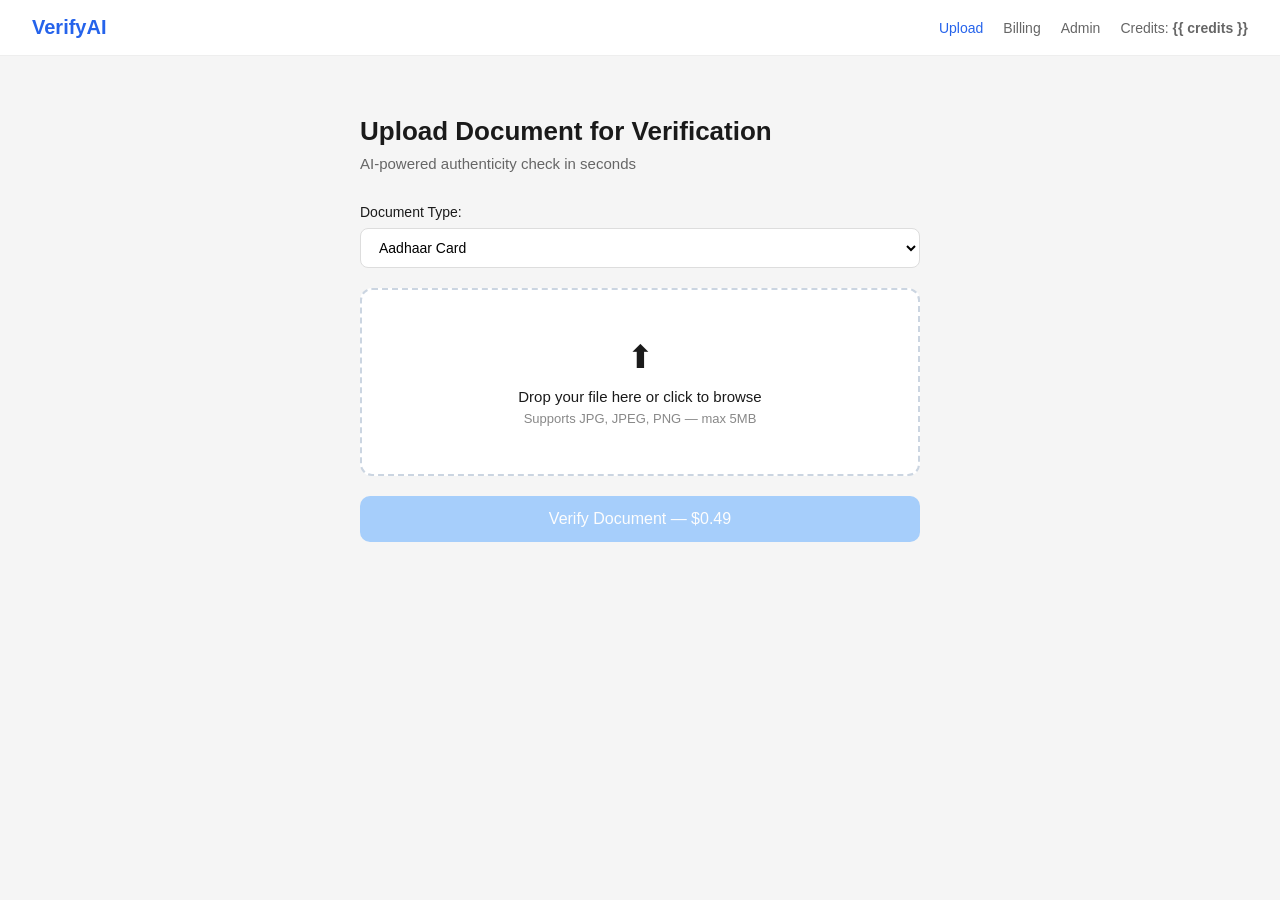
==== templates/index.html @ 07dfb498 "final project" ====
<!DOCTYPE html>
<html lang="en">
<head>
    <meta charset="UTF-8">
    <meta name="viewport" content="width=device-width, initial-scale=1.0">
    <title>VerifyAI — Document Verification</title>
    <link rel="stylesheet" href="/static/style.css">
</head>
<body>

<div class="navbar">
    <div class="logo">VerifyAI</div>

    <div class="nav-links">
        <a href="/" class="nav-link active">Upload</a>
        <a href="/billing" class="nav-link">Billing</a>
        <a href="/admin" class="nav-link">Admin</a>

        <div class="credits">
            Credits: <strong>{{ credits }}</strong>
        </div>
    </div>
</div>

<div class="container">

    <h1>Upload Document for Verification</h1>

    <p class="subtitle">
        AI-powered authenticity check in seconds
    </p>

    <form id="uploadForm" enctype="multipart/form-data">

        <div class="doc-type-selector">

            <label>
                Document Type:
            </label>

            <select name="doc_type" id="docType" required title="Document Type">

                <optgroup label="Indian Documents">
                    <option value="aadhaar_card">Aadhaar Card</option>
                    <option value="pan_card">PAN Card</option>
                    <option value="voter_id">Voter ID</option>
                    <option value="driving_licence">Driving Licence</option>
                    <option value="passport">Passport</option>
                </optgroup>

                <optgroup label="Financial Documents">
                    <option value="bank_statement">Bank Statement</option>
                    <option value="salary_slip">Salary Slip</option>
                    <option value="itr">Income Tax Return (ITR)</option>
                </optgroup>

                <optgroup label="Other">
                    <option value="utility_bill">Utility Bill</option>
                    <option value="rent_agreement">Rent Agreement</option>
                </optgroup>

            </select>
        </div>

        <div class="upload-zone" id="uploadZone">

            <div class="upload-icon">⬆</div>

            <div class="upload-text">
                Drop your file here or click to browse
            </div>

            <div class="upload-sub">
                Supports JPG, JPEG, PNG — max 5MB
            </div>

            <input
                type="file"
                id="fileInput"
                name="document"
                accept=".jpg,.jpeg,.png"
                hidden
                required
            >

        </div>

        <div class="file-info" id="fileInfo">
            <span id="fileName"></span>

            <span class="remove-file" onclick="removeFile()">
                ✕ Remove
            </span>
        </div>

        <button
            type="submit"
            class="verify-btn"
            id="verifyBtn"
            disabled
        >
            Verify Document — $0.49
        </button>

    </form>

</div>

<script src="/static/script.js"></script>

</body>
</html>
---- static/style.css ----
* {
    margin: 0;
    padding: 0;
    box-sizing: border-box;
}

body {
    font-family: -apple-system, BlinkMacSystemFont, 'Segoe UI', sans-serif;
    background: #f5f5f5;
    color: #1a1a1a;
}

.navbar {
    background: white;
    padding: 16px 32px;
    display: flex;
    justify-content: space-between;
    align-items: center;
    border-bottom: 1px solid #eee;
}

.logo {
    font-size: 20px;
    font-weight: 600;
    color: #2563eb;
}

.credits {
    font-size: 14px;
    color: #666;
}

.container {
    max-width: 600px;
    margin: 60px auto;
    padding: 0 20px;
}

h1 {
    font-size: 26px;
    font-weight: 600;
    margin-bottom: 8px;
}

.subtitle {
    color: #666;
    margin-bottom: 32px;
    font-size: 15px;
}

.doc-type-selector {
    margin-bottom: 20px;
}

.doc-type-selector label {
    display: block;
    font-size: 14px;
    font-weight: 500;
    margin-bottom: 8px;
}

.doc-type-selector select {
    width: 100%;
    padding: 10px 14px;
    border: 1px solid #ddd;
    border-radius: 8px;
    font-size: 14px;
    background: white;
}

.upload-zone {
    border: 2px dashed #cbd5e1;
    border-radius: 12px;
    padding: 48px 24px;
    text-align: center;
    cursor: pointer;
    transition: all 0.2s;
    background: white;
}

.upload-zone:hover {
    border-color: #2563eb;
    background: #eff6ff;
}

.upload-zone.dragover {
    border-color: #2563eb;
    background: #eff6ff;
}

.upload-icon {
    font-size: 32px;
    margin-bottom: 12px;
}

.upload-text {
    font-size: 15px;
    font-weight: 500;
    margin-bottom: 6px;
}

.upload-sub {
    font-size: 13px;
    color: #888;
}

.file-info {
    display: none;
    margin-top: 12px;
    padding: 10px 14px;
    background: #f0fdf4;
    border: 1px solid #bbf7d0;
    border-radius: 8px;
    justify-content: space-between;
    align-items: center;
    font-size: 14px;
}

.remove-file {
    color: #ef4444;
    cursor: pointer;
    font-size: 13px;
}

.verify-btn {
    width: 100%;
    margin-top: 20px;
    padding: 14px;
    background: #2563eb;
    color: white;
    border: none;
    border-radius: 10px;
    font-size: 16px;
    font-weight: 500;
    cursor: pointer;
    transition: background 0.2s;
}

.verify-btn:hover:not(:disabled) {
    background: #1d4ed8;
}

.verify-btn:disabled {
    background: #93c5fd;
    cursor: not-allowed;
}

.result-box {
    background: white;
    border-radius: 16px;
    padding: 28px;
    border: 1px solid #eee;
}

.result-header {
    display: flex;
    align-items: center;
    gap: 16px;
    margin-bottom: 20px;
}

.result-icon {
    width: 48px;
    height: 48px;
    border-radius: 50%;
    display: flex;
    align-items: center;
    justify-content: center;
    font-size: 22px;
    font-weight: 600;
    flex-shrink: 0;
}

.result-title {
    font-size: 20px;
    font-weight: 600;
}

.result-subtitle {
    font-size: 14px;
    color: #666;
    margin-top: 4px;
}

.result-summary {
    font-size: 14px;
    color: #444;
    padding: 14px;
    background: #f8f9fa;
    border-radius: 8px;
    margin-bottom: 20px;
    line-height: 1.6;
}

/* Verdict colors */
.authentic .result-icon { background: #dcfce7; color: #16a34a; }
.authentic .result-title { color: #16a34a; }

.suspicious .result-icon { background: #fef9c3; color: #ca8a04; }
.suspicious .result-title { color: #ca8a04; }

.rejected .result-icon { background: #fee2e2; color: #dc2626; }
.rejected .result-title { color: #dc2626; }

/* Checks grid */
.checks-grid {
    display: grid;
    grid-template-columns: 1fr 1fr;
    gap: 10px;
    margin-bottom: 24px;
}

.check-item {
    display: flex;
    align-items: flex-start;
    gap: 10px;
    padding: 10px 12px;
    border-radius: 8px;
    font-size: 13px;
}

.check-item.pass { background: #f0fdf4; }
.check-item.fail { background: #fef2f2; }
.check-item.warn { background: #fefce8; }

.check-status {
    font-size: 10px;
    font-weight: 600;
    padding: 2px 6px;
    border-radius: 4px;
    flex-shrink: 0;
    margin-top: 2px;
}

.pass .check-status { background: #dcfce7; color: #16a34a; }
.fail .check-status { background: #fee2e2; color: #dc2626; }
.warn .check-status { background: #fef9c3; color: #ca8a04; }

.check-name {
    font-weight: 500;
    color: #1a1a1a;
    margin-bottom: 2px;
}

.check-reason {
    color: #666;
    font-size: 12px;
}

.result-footer {
    display: flex;
    justify-content: space-between;
    align-items: center;
    border-top: 1px solid #eee;
    padding-top: 16px;
}

.charge-badge {
    font-size: 13px;
    padding: 4px 10px;
    background: #f1f5f9;
    border-radius: 999px;
    color: #475569;
}

.verify-another {
    font-size: 14px;
    color: #2563eb;
    text-decoration: none;
    font-weight: 500;
}

.nav-links {
    display: flex;
    gap: 20px;
    align-items: center;
}

.billing-container {
    max-width: 800px;
}

.billing-plans-card {
    margin-bottom: 20px;
}

/* Navbar links */
.nav-link {
    font-size: 14px;
    color: #666;
    text-decoration: none;
}
.nav-link:hover { color: #2563eb; }
.nav-link.active { color: #2563eb; font-weight: 500; }

.admin-badge {
    font-size: 11px;
    background: #fee2e2;
    color: #dc2626;
    padding: 2px 6px;
    border-radius: 4px;
    margin-left: 6px;
    font-weight: 500;
}

/* Metrics grid */
.metrics-grid {
    display: grid;
    grid-template-columns: repeat(4, 1fr);
    gap: 12px;
    margin-bottom: 20px;
}

.metric-card {
    background: white;
    border: 1px solid #eee;
    border-radius: 12px;
    padding: 16px;
}

.metric-label {
    font-size: 12px;
    color: #888;
    margin-bottom: 6px;
}

.metric-value {
    font-size: 28px;
    font-weight: 600;
    color: #1a1a1a;
}

.metric-sub {
    font-size: 12px;
    color: #aaa;
    margin-top: 4px;
}

/* Card */
.card {
    background: white;
    border: 1px solid #eee;
    border-radius: 12px;
    padding: 20px;
    margin-bottom: 20px;
}

.card-title {
    font-size: 16px;
    font-weight: 600;
    margin-bottom: 16px;
    color: #1a1a1a;
}

/* Plans */
.plans-grid {
    display: grid;
    grid-template-columns: repeat(3, 1fr);
    gap: 12px;
}

.plan-card {
    border: 1px solid #eee;
    border-radius: 10px;
    padding: 16px;
    text-align: center;
}

.plan-card.featured {
    border: 2px solid #2563eb;
    background: #eff6ff;
}

.plan-badge {
    font-size: 11px;
    background: #dbeafe;
    color: #2563eb;
    padding: 2px 8px;
    border-radius: 999px;
    display: inline-block;
    margin-bottom: 8px;
    font-weight: 500;
}

.plan-name { font-size: 13px; color: #666; margin-bottom: 6px; }
.plan-price { font-size: 28px; font-weight: 600; color: #1a1a1a; }
.plan-unit { font-size: 11px; color: #aaa; margin-bottom: 10px; }
.plan-features { font-size: 12px; color: #666; line-height: 2; }

/* Table */
.data-table {
    width: 100%;
    border-collapse: collapse;
    font-size: 13px;
}

.data-table th {
    text-align: left;
    padding: 8px 10px;
    font-size: 12px;
    font-weight: 500;
    color: #888;
    border-bottom: 1px solid #eee;
}

.data-table td {
    padding: 10px;
    border-bottom: 1px solid #f5f5f5;
    color: #1a1a1a;
}

.data-table tr:last-child td { border-bottom: none; }
.muted { color: #888 !important; font-size: 12px; }

/* Badges */
.badge {
    font-size: 11px;
    font-weight: 500;
    padding: 3px 8px;
    border-radius: 999px;
}

.badge-authentic { background: #dcfce7; color: #16a34a; }
.badge-suspicious { background: #fef9c3; color: #ca8a04; }
.badge-rejected { background: #fee2e2; color: #dc2626; }

/* Empty state */
.empty-state {
    text-align: center;
    padding: 40px;
    color: #aaa;
    font-size: 14px;
}

.admin-container {
    max-width: 900px;
}

.admin-title {
    margin-bottom: 8px;
}

.metric-authentic {
    color: #16a34a;
}

.metric-suspicious {
    color: #ca8a04;
}

.metric-rejected {
    color: #dc2626;
}

.card-header {
    display: flex;
    justify-content: space-between;
    align-items: center;
    margin-bottom: 16px;
}

.search-input {
    padding: 8px 12px;
    border: 1px solid #ddd;
    border-radius: 8px;
    font-size: 13px;
    width: 260px;
}

.admin-portal-label {
    font-size: 13px;
    color: #666;
}

.login-container {
    max-width: 400px;
    margin-top: 80px;
}

.login-header {
    text-align: center;
    margin-bottom: 24px;
}

.login-icon {
    width: 52px;
    height: 52px;
    background: #fee2e2;
    border-radius: 50%;
    display: flex;
    align-items: center;
    justify-content: center;
    margin: 0 auto 12px;
    font-size: 22px;
}

.login-title {
    font-size: 20px;
    margin-bottom: 4px;
}

.login-subtitle {
    font-size: 14px;
    color: #666;
}

.login-error {
    background: #fee2e2;
    color: #dc2626;
    padding: 10px 14px;
    border-radius: 8px;
    font-size: 14px;
    margin-bottom: 16px;
}

.login-field {
    margin-bottom: 14px;
}

.login-field-last {
    margin-bottom: 20px;
}

.login-label {
    display: block;
    font-size: 13px;
    font-weight: 500;
    margin-bottom: 6px;
}

.login-input {
    width: 100%;
    padding: 10px 14px;
    border: 1px solid #ddd;
    border-radius: 8px;
    font-size: 14px;
}

.login-back {
    text-align: center;
    margin-top: 16px;
    font-size: 13px;
    color: #888;
}

.login-back-link {
    color: #2563eb;
}

.plan-form {
    margin-top: 12px;
}

.plan-btn-outline {
    width: 100%;
    padding: 8px;
    border: 1px solid #ddd;
    border-radius: 8px;
    background: white;
    cursor: pointer;
    font-size: 13px;
    font-weight: 500;
}

.plan-btn-primary {
    width: 100%;
    padding: 8px;
    border: 1px solid #2563eb;
    border-radius: 8px;
    background: #2563eb;
    color: white;
    cursor: pointer;
    font-size: 13px;
    font-weight: 500;
}

.nav-link-danger {
    color: #dc2626;
}

.admin-reset-card {
    margin-bottom: 20px;
}

.admin-reset-desc {
    font-size: 13px;
    color: #666;
    margin-bottom: 16px;
}

.admin-reset-form {
    display: flex;
    gap: 12px;
    align-items: center;
    flex-wrap: wrap;
}

.admin-reset-input {
    padding: 10px 14px;
    border: 1px solid #ddd;
    border-radius: 8px;
    font-size: 14px;
    width: 150px;
}

.admin-reset-btn {
    width: auto;
    padding: 10px 24px;
}

.admin-reset-note {
    font-size: 13px;
    color: #888;
}

.admin-reset-label {
    font-size: 13px;
    font-weight: 500;
    color: #444;
}

.buy-credits-btn {
    font-size: 13px;
    padding: 6px 14px;
    background: #2563eb;
    color: white;
    border-radius: 8px;
    text-decoration: none;
    font-weight: 500;
}
.buy-credits-btn:hover {
    background: #1d4ed8;
}

.payment-container {
    max-width: 460px;
    margin-top: 48px;
}

.order-summary {
    background: #f8fafc;
    border-radius: 10px;
    padding: 14px 16px;
    margin-bottom: 20px;
    border: 1px solid #e2e8f0;
}

.order-summary-label {
    font-size: 12px;
    color: #888;
    margin-bottom: 8px;
}

.order-summary-row {
    display: flex;
    justify-content: space-between;
    align-items: center;
}

.plan-label {
    font-size: 15px;
    font-weight: 500;
}

.plan-desc {
    font-size: 13px;
    color: #666;
}

.plan-amount {
    font-size: 22px;
    font-weight: 600;
    color: #2563eb;
}

.payment-field {
    margin-bottom: 16px;
}

.payment-field-last {
    margin-bottom: 20px;
}

.payment-label {
    font-size: 13px;
    font-weight: 500;
    margin-bottom: 6px;
}

.payment-input {
    width: 100%;
    padding: 10px 14px;
    border: 1px solid #ddd;
    border-radius: 8px;
    font-size: 14px;
}

.card-input {
    letter-spacing: 1px;
}

.payment-grid {
    display: grid;
    grid-template-columns: 1fr 1fr;
    gap: 12px;
    margin-bottom: 16px;
}

.processing-box {
    display: none;
    text-align: center;
    padding: 20px;
}

.processing-icon {
    font-size: 28px;
    margin-bottom: 8px;
}

.processing-title {
    font-size: 15px;
    font-weight: 500;
}

.processing-sub {
    font-size: 13px;
    color: #888;
    margin-top: 4px;
}

.payment-secure-note {
    text-align: center;
    font-size: 12px;
    color: #aaa;
    margin-top: 14px;
}

.payment-back {
    text-align: center;
    margin-top: 12px;
    font-size: 13px;
}

.result-actions {
    display: flex;
    gap: 12px;
    align-items: center;
}

.plan-btn {
    display: block;
    width: 100%;
    padding: 8px;
    border: 1px solid #ddd;
    border-radius: 8px;
    background: white;
    cursor: pointer;
    font-size: 13px;
    font-weight: 500;
    text-align: center;
    text-decoration: none;
    color: #1a1a1a;
    margin-top: 12px;
}

.plan-btn:hover {
    background: #f5f5f5;
}

.featured-btn {
    background: #2563eb;
    color: white;
    border-color: #2563eb;
}

.featured-btn:hover {
    background: #1d4ed8;
}

.low-credits-banner {
    background: #fef9c3;
    border: 1px solid #fde047;
    border-radius: 8px;
    padding: 12px 16px;
    margin-bottom: 16px;
    font-size: 14px;
    color: #854d0e;
    display: flex;
    justify-content: space-between;
    align-items: center;
}

.low-credits-link {
    color: #2563eb;
    font-weight: 500;
    font-size: 13px;
}

.result-credits-btn {
    width: auto;
    padding: 6px 16px;
    margin-top: 0;
}

/* ===== DEMO NOTICE ===== */

.demo-banner {
    background: #eff6ff;
    border: 1px solid #bfdbfe;
    color: #1d4ed8;
    padding: 12px 16px;
    border-radius: 10px;
    font-size: 14px;
    margin-bottom: 20px;
    line-height: 1.5;
}

.demo-badge {
    display: inline-block;
    background: #dbeafe;
    color: #1d4ed8;
    padding: 4px 10px;
    border-radius: 999px;
    font-size: 11px;
    font-weight: 600;
    margin-bottom: 10px;
    text-transform: uppercase;
    letter-spacing: 0.5px;
}

/* ===== PAYMENT DISCLAIMER ===== */

.payment-demo-note {
    margin-top: 16px;
    background: #f8fafc;
    border: 1px solid #e2e8f0;
    border-radius: 8px;
    padding: 12px;
    font-size: 13px;
    color: #64748b;
    line-height: 1.5;
}

/* ===== RESPONSIVE FIXES ===== */

@media (max-width: 768px) {

    .navbar {
        flex-direction: column;
        gap: 12px;
        align-items: flex-start;
    }

    .nav-links {
        flex-wrap: wrap;
        gap: 12px;
    }

    .metrics-grid {
        grid-template-columns: 1fr 1fr;
    }

    .plans-grid {
        grid-template-columns: 1fr;
    }

    .checks-grid {
        grid-template-columns: 1fr;
    }

    .result-footer {
        flex-direction: column;
        gap: 14px;
        align-items: flex-start;
    }

    .result-actions {
        width: 100%;
        flex-direction: column;
        align-items: stretch;
    }

    .payment-grid {
        grid-template-columns: 1fr;
    }

    .admin-reset-form {
        flex-direction: column;
        align-items: stretch;
    }

    .search-input {
        width: 100%;
    }
}

/* ===== INPUT FOCUS ===== */

input:focus,
select:focus {
    outline: none;
    border-color: #2563eb;
    box-shadow: 0 0 0 3px rgba(37, 99, 235, 0.1);
}

/* ===== BUTTON LOADING FEEL ===== */

.verify-btn:disabled {
    opacity: 0.8;
}
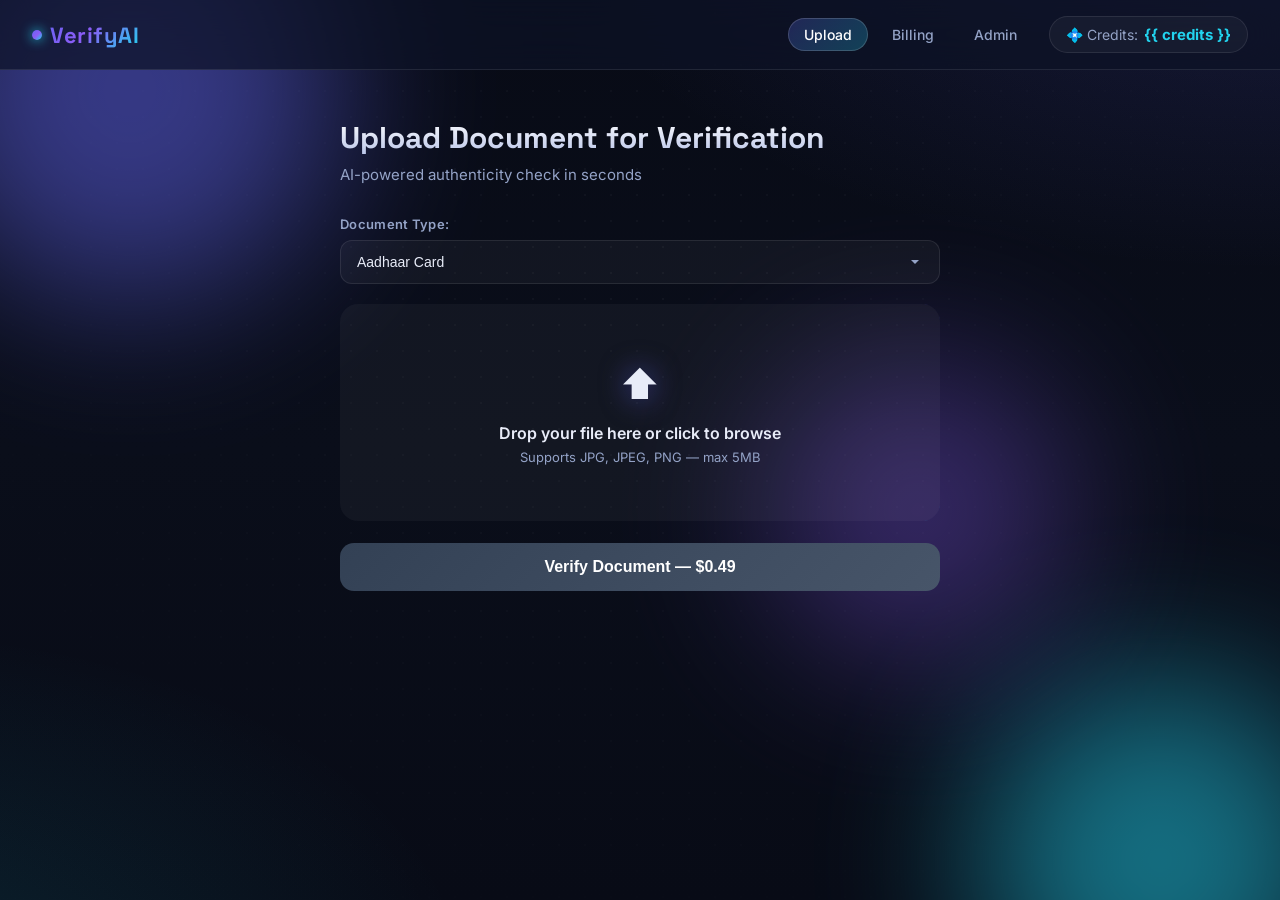
==== commit 23211562: "Enhance UI: premium dark theme with glassmorphism, animations, confidence ring, toasts, confetti, an" ====
--- a/templates/index.html
+++ b/templates/index.html
@@ -8,8 +8,14 @@
 </head>
 <body>
 
+<div class="bg-fx">
+    <div class="orb orb-1"></div>
+    <div class="orb orb-2"></div>
+    <div class="orb orb-3"></div>
+</div>
+
 <div class="navbar">
-    <div class="logo">VerifyAI</div>
+    <div class="logo"><span class="logo-dot"></span>VerifyAI</div>
 
     <div class="nav-links">
         <a href="/" class="nav-link active">Upload</a>
@@ -17,7 +23,7 @@
         <a href="/admin" class="nav-link">Admin</a>
 
         <div class="credits">
-            Credits: <strong>{{ credits }}</strong>
+            💠 Credits: <strong>{{ credits }}</strong>
         </div>
     </div>
 </div>
@@ -85,13 +91,15 @@
 
         </div>
 
-        <div class="file-info" id="fileInfo">
+<div class="file-info" id="fileInfo">
             <span id="fileName"></span>
 
             <span class="remove-file" onclick="removeFile()">
                 ✕ Remove
             </span>
         </div>
+
+        <div class="file-preview" id="filePreview"></div>
 
         <button
             type="submit"
@@ -106,6 +114,7 @@
 
 </div>
 
+<script src="/static/common.js"></script>
 <script src="/static/script.js"></script>
 
 </body>
--- a/static/style.css
+++ b/static/style.css
@@ -1,910 +1,1141 @@
-* {
-    margin: 0;
-    padding: 0;
-    box-sizing: border-box;
-}
+/* ============================================================
+   VerifyAI — Premium Dark Theme
+   ============================================================ */
+
+@import url('https://fonts.googleapis.com/css2?family=Inter:wght@400;500;600;700;800&family=Space+Grotesk:wght@500;600;700&display=swap');
+
+:root {
+    --bg: #0a0e1a;
+    --bg-2: #0d1226;
+    --surface: rgba(255, 255, 255, 0.04);
+    --surface-2: rgba(255, 255, 255, 0.06);
+    --border: rgba(255, 255, 255, 0.09);
+    --border-strong: rgba(255, 255, 255, 0.16);
+    --text: #e8ecf8;
+    --text-muted: #94a3c7;
+    --text-faint: #5b6a8f;
+    --primary: #6366f1;
+    --primary-2: #8b5cf6;
+    --accent: #22d3ee;
+    --green: #34d399;
+    --yellow: #fbbf24;
+    --red: #f87171;
+    --grad: linear-gradient(135deg, #6366f1, #8b5cf6, #22d3ee);
+    --grad-soft: linear-gradient(135deg, rgba(99,102,241,.25), rgba(34,211,238,.25));
+    --shadow: 0 20px 60px rgba(0,0,0,.45);
+    --radius: 18px;
+    --font: 'Inter', -apple-system, BlinkMacSystemFont, 'Segoe UI', sans-serif;
+    --font-display: 'Space Grotesk', 'Inter', sans-serif;
+}
+
+* { margin: 0; padding: 0; box-sizing: border-box; }
+
+html { scroll-behavior: smooth; }
 
 body {
-    font-family: -apple-system, BlinkMacSystemFont, 'Segoe UI', sans-serif;
-    background: #f5f5f5;
-    color: #1a1a1a;
-}
-
+    font-family: var(--font);
+    background: var(--bg);
+    color: var(--text);
+    min-height: 100vh;
+    overflow-x: hidden;
+    position: relative;
+}
+
+/* ============ ANIMATED BACKGROUND ============ */
+.bg-fx {
+    position: fixed;
+    inset: 0;
+    z-index: -2;
+    overflow: hidden;
+    background:
+        radial-gradient(1200px 600px at 100% -10%, rgba(99,102,241,.18), transparent 60%),
+        radial-gradient(1000px 600px at -10% 110%, rgba(34,211,238,.12), transparent 60%),
+        linear-gradient(180deg, #080b16 0%, #0a0e1a 50%, #080b16 100%);
+}
+
+.bg-fx::before {
+    content: '';
+    position: absolute;
+    inset: 0;
+    background-image:
+        radial-gradient(rgba(255,255,255,.035) 1px, transparent 1px);
+background-size: 26px 26px;
+    -webkit-mask-image: radial-gradient(circle at 50% 30%, black, transparent 90%);
+    mask-image: radial-gradient(circle at 50% 30%, black, transparent 90%);
+}
+
+.orb {
+    position: absolute;
+    border-radius: 50%;
+    filter: blur(80px);
+    opacity: .5;
+    animation: float 18s ease-in-out infinite;
+}
+
+.orb-1 { width: 420px; height: 420px; background: #6366f1; top: -120px; left: -80px; }
+.orb-2 { width: 360px; height: 360px; background: #22d3ee; bottom: -140px; right: -60px; animation-delay: -6s; }
+.orb-3 { width: 300px; height: 300px; background: #8b5cf6; top: 40%; left: 60%; animation-delay: -12s; opacity: .35; }
+
+@keyframes float {
+    0%,100% { transform: translate(0,0) scale(1); }
+    33% { transform: translate(40px,-30px) scale(1.08); }
+    66% { transform: translate(-30px,20px) scale(.95); }
+}
+
+/* ============ SCROLLBAR ============ */
+::-webkit-scrollbar { width: 10px; height: 10px; }
+::-webkit-scrollbar-track { background: var(--bg); }
+::-webkit-scrollbar-thumb {
+    background: linear-gradient(180deg, var(--primary), var(--accent));
+    border-radius: 20px;
+    border: 2px solid var(--bg);
+}
+::-webkit-scrollbar-thumb:hover { background: var(--primary-2); }
+
+/* ============ NAVBAR ============ */
 .navbar {
-    background: white;
+    position: sticky;
+    top: 0;
+    z-index: 100;
+    display: flex;
+    justify-content: space-between;
+    align-items: center;
     padding: 16px 32px;
-    display: flex;
-    justify-content: space-between;
-    align-items: center;
-    border-bottom: 1px solid #eee;
-}
+    background: rgba(13, 18, 38, .72);
+    backdrop-filter: blur(18px);
+    -webkit-backdrop-filter: blur(18px);
+    border-bottom: 1px solid var(--border);
+    transition: box-shadow .3s;
+}
+
+.navbar.scrolled { box-shadow: 0 10px 40px rgba(0,0,0,.4); }
 
 .logo {
-    font-size: 20px;
-    font-weight: 600;
-    color: #2563eb;
+    font-family: var(--font-display);
+    font-size: 22px;
+    font-weight: 700;
+    background: var(--grad);
+    -webkit-background-clip: text;
+    background-clip: text;
+    -webkit-text-fill-color: transparent;
+    letter-spacing: .5px;
+    display: flex;
+    align-items: center;
+    gap: 8px;
+}
+
+.logo .logo-dot {
+    width: 10px; height: 10px;
+    border-radius: 50%;
+    background: var(--grad);
+    box-shadow: 0 0 12px var(--accent);
+    animation: pulse 2s infinite;
+}
+
+@keyframes pulse {
+    0%,100% { box-shadow: 0 0 6px var(--accent); }
+    50% { box-shadow: 0 0 18px var(--accent); }
+}
+
+.nav-links { display: flex; gap: 8px; align-items: center; }
+
+.nav-link {
+    font-size: 14px;
+    font-weight: 500;
+    color: var(--text-muted);
+    text-decoration: none;
+    padding: 8px 16px;
+    border-radius: 999px;
+    transition: all .25s;
+    position: relative;
+}
+
+.nav-link:hover { color: var(--text); background: var(--surface-2); }
+
+.nav-link.active {
+    color: #fff;
+    background: var(--grad-soft);
+    box-shadow: inset 0 0 0 1px var(--border-strong);
 }
 
 .credits {
     font-size: 14px;
-    color: #666;
-}
-
+    color: var(--text-muted);
+    margin-left: 8px;
+    display: flex;
+    align-items: center;
+    gap: 6px;
+    padding: 8px 16px;
+    border-radius: 999px;
+    background: var(--surface);
+    border: 1px solid var(--border);
+}
+
+.credits strong {
+    color: var(--accent);
+    font-size: 15px;
+}
+
+/* ============ CONTAINER ============ */
 .container {
-    max-width: 600px;
-    margin: 60px auto;
+    max-width: 640px;
+    margin: 48px auto;
     padding: 0 20px;
+    animation: fadeUp .7s ease both;
+}
+
+@keyframes fadeUp {
+    from { opacity: 0; transform: translateY(24px); }
+    to { opacity: 1; transform: translateY(0); }
 }
 
 h1 {
-    font-size: 26px;
-    font-weight: 600;
+    font-family: var(--font-display);
+    font-size: 30px;
+    font-weight: 700;
     margin-bottom: 8px;
-}
-
-.subtitle {
-    color: #666;
-    margin-bottom: 32px;
-    font-size: 15px;
-}
-
-.doc-type-selector {
-    margin-bottom: 20px;
-}
+    background: linear-gradient(180deg, #fff, #b6c2e8);
+    -webkit-background-clip: text;
+    background-clip: text;
+    -webkit-text-fill-color: transparent;
+}
+
+.subtitle { color: var(--text-muted); margin-bottom: 32px; font-size: 15px; }
+
+/* ============ DOC TYPE SELECTOR ============ */
+.doc-type-selector { margin-bottom: 20px; }
 
 .doc-type-selector label {
     display: block;
-    font-size: 14px;
-    font-weight: 500;
+    font-size: 13px;
+    font-weight: 600;
     margin-bottom: 8px;
+    color: var(--text-muted);
+    letter-spacing: .3px;
 }
 
 .doc-type-selector select {
     width: 100%;
-    padding: 10px 14px;
-    border: 1px solid #ddd;
-    border-radius: 8px;
-    font-size: 14px;
-    background: white;
-}
-
+    padding: 13px 16px;
+    border: 1px solid var(--border);
+    border-radius: 12px;
+    font-size: 14px;
+    background: var(--surface);
+    color: var(--text);
+    appearance: none;
+    background-image: url("data:image/svg+xml,%3Csvg xmlns='http://www.w3.org/2000/svg' width='16' height='16' fill='%2394a3c7' viewBox='0 0 16 16'%3E%3Cpath d='M4 6l4 4 4-4'/%3E%3C/svg%3E");
+    background-repeat: no-repeat;
+    background-position: right 16px center;
+    cursor: pointer;
+    transition: all .25s;
+}
+
+.doc-type-selector select:hover { border-color: var(--border-strong); }
+
+.doc-type-selector select option { background: var(--bg-2); color: var(--text); }
+
+/* ============ UPLOAD ZONE ============ */
 .upload-zone {
-    border: 2px dashed #cbd5e1;
-    border-radius: 12px;
-    padding: 48px 24px;
+    position: relative;
+    border-radius: var(--radius);
+    padding: 56px 24px;
     text-align: center;
     cursor: pointer;
-    transition: all 0.2s;
-    background: white;
-}
-
-.upload-zone:hover {
-    border-color: #2563eb;
-    background: #eff6ff;
-}
-
-.upload-zone.dragover {
-    border-color: #2563eb;
-    background: #eff6ff;
-}
+    background: var(--surface);
+    overflow: hidden;
+    transition: all .3s;
+}
+
+.upload-zone::before {
+    content: '';
+    position: absolute;
+    inset: -2px;
+    border-radius: var(--radius);
+    background: conic-gradient(from var(--angle,0deg), transparent 0%, var(--primary) 20%, var(--accent) 35%, transparent 55%);
+-webkit-mask: linear-gradient(#000 0 0) content-box, linear-gradient(#000 0 0);
+    -webkit-mask-composite: xor;
+    mask: linear-gradient(#000 0 0) content-box, linear-gradient(#000 0 0);
+    mask-composite: exclude;
+    padding: 2px;
+    opacity: .6;
+    animation: rotateBorder 6s linear infinite;
+    transition: opacity .3s;
+}
+
+@property --angle { syntax: '<angle>'; initial-value: 0deg; inherits: false; }
+
+@keyframes rotateBorder {
+    to { --angle: 360deg; }
+}
+
+.upload-zone:hover { background: var(--surface-2); }
+.upload-zone:hover::before { opacity: 1; }
+.upload-zone.dragover { background: var(--surface-2); transform: scale(1.01); }
+.upload-zone.dragover::before { opacity: 1; }
 
 .upload-icon {
-    font-size: 32px;
-    margin-bottom: 12px;
-}
-
-.upload-text {
-    font-size: 15px;
-    font-weight: 500;
-    margin-bottom: 6px;
-}
-
-.upload-sub {
-    font-size: 13px;
-    color: #888;
-}
-
+    font-size: 40px;
+    margin-bottom: 14px;
+    display: inline-block;
+    filter: drop-shadow(0 0 14px rgba(99,102,241,.5));
+    animation: bounce 2.4s infinite;
+}
+
+@keyframes bounce {
+    0%,100% { transform: translateY(0); }
+    50% { transform: translateY(-8px); }
+}
+
+.upload-text { font-size: 16px; font-weight: 600; margin-bottom: 6px; }
+.upload-sub { font-size: 13px; color: var(--text-muted); }
+
+/* ============ FILE INFO ============ */
 .file-info {
     display: none;
-    margin-top: 12px;
-    padding: 10px 14px;
-    background: #f0fdf4;
-    border: 1px solid #bbf7d0;
-    border-radius: 8px;
+    margin-top: 14px;
+    padding: 12px 16px;
+    background: rgba(52, 211, 153, .12);
+    border: 1px solid rgba(52, 211, 153, .3);
+    border-radius: 12px;
     justify-content: space-between;
     align-items: center;
     font-size: 14px;
-}
-
-.remove-file {
-    color: #ef4444;
+    color: var(--green);
+    animation: fadeUp .4s ease both;
+}
+
+.remove-file { color: var(--red); cursor: pointer; font-size: 13px; font-weight: 500; transition: opacity .2s; }
+.remove-file:hover { opacity: .8; }
+
+/* ============ BUTTONS ============ */
+.verify-btn {
+    position: relative;
+    width: 100%;
+    margin-top: 22px;
+    padding: 15px;
+    background: var(--grad);
+    color: #fff;
+    border: none;
+    border-radius: 14px;
+    font-size: 16px;
+    font-weight: 600;
     cursor: pointer;
-    font-size: 13px;
-}
-
-.verify-btn {
-    width: 100%;
-    margin-top: 20px;
-    padding: 14px;
-    background: #2563eb;
-    color: white;
-    border: none;
-    border-radius: 10px;
-    font-size: 16px;
-    font-weight: 500;
-    cursor: pointer;
-    transition: background 0.2s;
-}
-
+    transition: all .25s;
+    overflow: hidden;
+    box-shadow: 0 10px 30px rgba(99,102,241,.35);
+}
+
+.verify-btn::after {
+    content: '';
+    position: absolute;
+    top: 0; left: -150%;
+    width: 60%; height: 100%;
+    background: linear-gradient(120deg, transparent, rgba(255,255,255,.35), transparent);
+    transform: skewX(-20deg);
+    transition: left .6s;
+}
+
+.verify-btn:hover:not(:disabled)::after { left: 150%; }
 .verify-btn:hover:not(:disabled) {
-    background: #1d4ed8;
-}
+    transform: translateY(-2px);
+    box-shadow: 0 16px 40px rgba(99,102,241,.5);
+}
+.verify-btn:active:not(:disabled) { transform: translateY(0); }
 
 .verify-btn:disabled {
-    background: #93c5fd;
+    background: linear-gradient(135deg, #334155, #475569);
     cursor: not-allowed;
-}
-
+    box-shadow: none;
+}
+
+.verify-btn.loading { pointer-events: none; }
+
+/* ============ SPINNER ============ */
+.spinner {
+    display: inline-block;
+    width: 18px; height: 18px;
+    border: 3px solid rgba(255,255,255,.3);
+    border-top-color: #fff;
+    border-radius: 50%;
+    animation: spin .7s linear infinite;
+    vertical-align: middle;
+    margin-right: 8px;
+}
+
+@keyframes spin { to { transform: rotate(360deg); } }
+
+/* ============ RESULT BOX ============ */
 .result-box {
-    background: white;
-    border-radius: 16px;
-    padding: 28px;
-    border: 1px solid #eee;
+    background:
+        linear-gradient(180deg, rgba(255,255,255,.06), rgba(255,255,255,.02));
+    border: 1px solid var(--border);
+    border-radius: 22px;
+    padding: 30px;
+    box-shadow: var(--shadow);
+    backdrop-filter: blur(12px);
 }
 
 .result-header {
     display: flex;
     align-items: center;
-    gap: 16px;
-    margin-bottom: 20px;
+    gap: 18px;
+    margin-bottom: 22px;
 }
 
 .result-icon {
-    width: 48px;
-    height: 48px;
+    width: 58px; height: 58px;
     border-radius: 50%;
     display: flex;
     align-items: center;
     justify-content: center;
-    font-size: 22px;
-    font-weight: 600;
+    font-size: 26px;
+    font-weight: 700;
     flex-shrink: 0;
-}
-
-.result-title {
-    font-size: 20px;
-    font-weight: 600;
-}
-
-.result-subtitle {
-    font-size: 14px;
-    color: #666;
-    margin-top: 4px;
-}
+    animation: popIn .5s cubic-bezier(.34,1.56,.64,1) both;
+}
+
+@keyframes popIn {
+    from { transform: scale(0); opacity: 0; }
+    to { transform: scale(1); opacity: 1; }
+}
+
+.result-title { font-family: var(--font-display); font-size: 22px; font-weight: 700; }
+.result-subtitle { font-size: 14px; color: var(--text-muted); margin-top: 4px; }
 
 .result-summary {
     font-size: 14px;
-    color: #444;
-    padding: 14px;
-    background: #f8f9fa;
-    border-radius: 8px;
-    margin-bottom: 20px;
-    line-height: 1.6;
+    color: var(--text);
+    padding: 16px;
+    background: var(--surface);
+    border: 1px solid var(--border);
+    border-radius: 12px;
+    margin-bottom: 22px;
+    line-height: 1.7;
 }
 
 /* Verdict colors */
-.authentic .result-icon { background: #dcfce7; color: #16a34a; }
-.authentic .result-title { color: #16a34a; }
-
-.suspicious .result-icon { background: #fef9c3; color: #ca8a04; }
-.suspicious .result-title { color: #ca8a04; }
-
-.rejected .result-icon { background: #fee2e2; color: #dc2626; }
-.rejected .result-title { color: #dc2626; }
-
-/* Checks grid */
+.authentic .result-icon { background: rgba(52,211,153,.2); color: var(--green); box-shadow: 0 0 30px rgba(52,211,153,.4); }
+.authentic .result-title { color: var(--green); }
+
+.suspicious .result-icon { background: rgba(251,191,36,.16); color: var(--yellow); box-shadow: 0 0 30px rgba(251,191,36,.35); }
+.suspicious .result-title { color: var(--yellow); }
+
+.rejected .result-icon { background: rgba(248,113,113,.16); color: var(--red); box-shadow: 0 0 30px rgba(248,113,113,.35); }
+.rejected .result-title { color: var(--red); }
+
+/* Confidence ring */
+.confidence-wrap {
+    display: flex;
+    justify-content: center;
+    margin-bottom: 24px;
+}
+
+.confidence-ring {
+    position: relative;
+    width: 130px; height: 130px;
+}
+
+.confidence-ring svg { transform: rotate(-90deg); }
+
+.confidence-ring .track { stroke: var(--surface-2); }
+.confidence-ring .bar {
+    stroke: var(--grad);
+    stroke-linecap: round;
+    transition: stroke-dashoffset 1.2s ease;
+    filter: drop-shadow(0 0 8px rgba(99,102,241,.6));
+}
+
+.confidence-value {
+    position: absolute;
+    inset: 0;
+    display: flex;
+    flex-direction: column;
+    align-items: center;
+    justify-content: center;
+}
+
+.confidence-num {
+    font-family: var(--font-display);
+    font-size: 30px;
+    font-weight: 700;
+    color: #fff;
+}
+
+.confidence-label { font-size: 11px; color: var(--text-muted); letter-spacing: 1px; }
+
+/* ============ CHECKS GRID ============ */
 .checks-grid {
     display: grid;
     grid-template-columns: 1fr 1fr;
-    gap: 10px;
+    gap: 12px;
     margin-bottom: 24px;
 }
 
 .check-item {
     display: flex;
     align-items: flex-start;
-    gap: 10px;
-    padding: 10px 12px;
-    border-radius: 8px;
+    gap: 12px;
+    padding: 14px;
+    border-radius: 12px;
     font-size: 13px;
-}
-
-.check-item.pass { background: #f0fdf4; }
-.check-item.fail { background: #fef2f2; }
-.check-item.warn { background: #fefce8; }
+    border: 1px solid transparent;
+    animation: fadeUp .5s ease both;
+}
+
+.check-item.pass { background: rgba(52,211,153,.1); border-color: rgba(52,211,153,.25); }
+.check-item.fail { background: rgba(248,113,113,.1); border-color: rgba(248,113,113,.25); }
+.check-item.warn { background: rgba(251,191,36,.08); border-color: rgba(251,191,36,.25); }
 
 .check-status {
     font-size: 10px;
-    font-weight: 600;
-    padding: 2px 6px;
-    border-radius: 4px;
+    font-weight: 700;
+    padding: 3px 8px;
+    border-radius: 6px;
     flex-shrink: 0;
     margin-top: 2px;
-}
-
-.pass .check-status { background: #dcfce7; color: #16a34a; }
-.fail .check-status { background: #fee2e2; color: #dc2626; }
-.warn .check-status { background: #fef9c3; color: #ca8a04; }
-
-.check-name {
-    font-weight: 500;
-    color: #1a1a1a;
-    margin-bottom: 2px;
-}
-
-.check-reason {
-    color: #666;
-    font-size: 12px;
-}
-
+    letter-spacing: .5px;
+}
+
+.pass .check-status { background: rgba(52,211,153,.2); color: var(--green); }
+.fail .check-status { background: rgba(248,113,113,.2); color: var(--red); }
+.warn .check-status { background: rgba(251,191,36,.2); color: var(--yellow); }
+
+.check-name { font-weight: 600; color: var(--text); margin-bottom: 3px; }
+.check-reason { color: var(--text-muted); font-size: 12px; line-height: 1.5; }
+
+/* ============ RESULT FOOTER ============ */
 .result-footer {
     display: flex;
     justify-content: space-between;
     align-items: center;
-    border-top: 1px solid #eee;
-    padding-top: 16px;
+    border-top: 1px solid var(--border);
+    padding-top: 18px;
+    gap: 16px;
 }
 
 .charge-badge {
     font-size: 13px;
-    padding: 4px 10px;
-    background: #f1f5f9;
+    padding: 6px 14px;
+    background: var(--surface);
+    border: 1px solid var(--border);
     border-radius: 999px;
-    color: #475569;
-}
+    color: var(--text-muted);
+}
+
+.result-actions { display: flex; gap: 12px; align-items: center; flex-wrap: wrap; }
 
 .verify-another {
     font-size: 14px;
-    color: #2563eb;
+    color: var(--accent);
     text-decoration: none;
-    font-weight: 500;
-}
-
-.nav-links {
-    display: flex;
-    gap: 20px;
-    align-items: center;
-}
-
-.billing-container {
-    max-width: 800px;
-}
-
-.billing-plans-card {
-    margin-bottom: 20px;
-}
-
-/* Navbar links */
-.nav-link {
-    font-size: 14px;
-    color: #666;
-    text-decoration: none;
-}
-.nav-link:hover { color: #2563eb; }
-.nav-link.active { color: #2563eb; font-weight: 500; }
-
-.admin-badge {
-    font-size: 11px;
-    background: #fee2e2;
-    color: #dc2626;
-    padding: 2px 6px;
-    border-radius: 4px;
-    margin-left: 6px;
-    font-weight: 500;
-}
-
-/* Metrics grid */
+    font-weight: 600;
+    transition: all .2s;
+}
+.verify-another:hover { filter: brightness(1.2); }
+
+/* ============ CARDS ============ */
+.card {
+    background: var(--surface);
+    border: 1px solid var(--border);
+    border-radius: var(--radius);
+    padding: 24px;
+    margin-bottom: 22px;
+    backdrop-filter: blur(12px);
+    transition: transform .3s, box-shadow .3s, border-color .3s;
+}
+
+.card:hover {
+    transform: translateY(-3px);
+    border-color: var(--border-strong);
+    box-shadow: 0 18px 50px rgba(0,0,0,.4);
+}
+
+.card-title {
+    font-family: var(--font-display);
+    font-size: 17px;
+    font-weight: 600;
+    margin-bottom: 18px;
+    color: var(--text);
+}
+
+/* ============ METRICS GRID ============ */
 .metrics-grid {
     display: grid;
     grid-template-columns: repeat(4, 1fr);
-    gap: 12px;
-    margin-bottom: 20px;
+    gap: 14px;
+    margin-bottom: 22px;
 }
 
 .metric-card {
-    background: white;
-    border: 1px solid #eee;
-    border-radius: 12px;
-    padding: 16px;
-}
-
-.metric-label {
-    font-size: 12px;
-    color: #888;
-    margin-bottom: 6px;
-}
+    background: var(--surface);
+    border: 1px solid var(--border);
+    border-radius: 14px;
+    padding: 18px;
+    position: relative;
+    overflow: hidden;
+    transition: all .3s;
+}
+
+.metric-card::before {
+    content: '';
+    position: absolute;
+    top: 0; left: 0; right: 0;
+    height: 3px;
+    background: var(--grad);
+    opacity: 0;
+    transition: opacity .3s;
+}
+
+.metric-card:hover { transform: translateY(-4px); border-color: var(--border-strong); }
+.metric-card:hover::before { opacity: 1; }
+
+.metric-label { font-size: 12px; color: var(--text-muted); margin-bottom: 8px; letter-spacing: .3px; }
 
 .metric-value {
-    font-size: 28px;
-    font-weight: 600;
-    color: #1a1a1a;
-}
-
-.metric-sub {
-    font-size: 12px;
-    color: #aaa;
-    margin-top: 4px;
-}
-
-/* Card */
-.card {
-    background: white;
-    border: 1px solid #eee;
-    border-radius: 12px;
-    padding: 20px;
-    margin-bottom: 20px;
-}
-
-.card-title {
-    font-size: 16px;
-    font-weight: 600;
-    margin-bottom: 16px;
-    color: #1a1a1a;
-}
-
-/* Plans */
+    font-family: var(--font-display);
+    font-size: 30px;
+    font-weight: 700;
+    color: #fff;
+}
+
+.metric-sub { font-size: 12px; color: var(--text-faint); margin-top: 6px; }
+
+.metric-authentic { color: var(--green); }
+.metric-suspicious { color: var(--yellow); }
+.metric-rejected { color: var(--red); }
+
+/* ============ PLANS ============ */
 .plans-grid {
     display: grid;
     grid-template-columns: repeat(3, 1fr);
-    gap: 12px;
+    gap: 16px;
 }
 
 .plan-card {
-    border: 1px solid #eee;
-    border-radius: 10px;
-    padding: 16px;
+    border: 1px solid var(--border);
+    border-radius: 16px;
+    padding: 22px;
     text-align: center;
-}
+    background: var(--surface);
+    transition: all .3s;
+    transform-style: preserve-3d;
+    position: relative;
+}
+
+.plan-card:hover { transform: translateY(-6px); border-color: var(--border-strong); box-shadow: 0 20px 50px rgba(0,0,0,.4); }
 
 .plan-card.featured {
-    border: 2px solid #2563eb;
-    background: #eff6ff;
-}
+    border: 1px solid var(--primary);
+    background: linear-gradient(160deg, rgba(99,102,241,.18), rgba(34,211,238,.08));
+    box-shadow: 0 0 40px rgba(99,102,241,.25);
+}
+
+.plan-card.featured:hover { box-shadow: 0 0 60px rgba(99,102,241,.4); }
 
 .plan-badge {
     font-size: 11px;
-    background: #dbeafe;
-    color: #2563eb;
-    padding: 2px 8px;
+    background: var(--grad);
+    color: #fff;
+    padding: 4px 12px;
     border-radius: 999px;
     display: inline-block;
-    margin-bottom: 8px;
-    font-weight: 500;
-}
-
-.plan-name { font-size: 13px; color: #666; margin-bottom: 6px; }
-.plan-price { font-size: 28px; font-weight: 600; color: #1a1a1a; }
-.plan-unit { font-size: 11px; color: #aaa; margin-bottom: 10px; }
-.plan-features { font-size: 12px; color: #666; line-height: 2; }
-
-/* Table */
-.data-table {
-    width: 100%;
-    border-collapse: collapse;
-    font-size: 13px;
-}
+    margin-bottom: 10px;
+    font-weight: 600;
+    letter-spacing: .5px;
+}
+
+.plan-name { font-size: 13px; color: var(--text-muted); margin-bottom: 8px; }
+.plan-price { font-family: var(--font-display); font-size: 32px; font-weight: 700; color: #fff; }
+.plan-unit { font-size: 11px; color: var(--text-faint); margin-bottom: 12px; }
+.plan-features { font-size: 13px; color: var(--text-muted); line-height: 2.2; }
+
+/* ============ TABLE ============ */
+.data-table { width: 100%; border-collapse: collapse; font-size: 13px; }
 
 .data-table th {
     text-align: left;
-    padding: 8px 10px;
-    font-size: 12px;
-    font-weight: 500;
-    color: #888;
-    border-bottom: 1px solid #eee;
+    padding: 10px 12px;
+    font-size: 11px;
+    font-weight: 600;
+    color: var(--text-muted);
+    border-bottom: 1px solid var(--border);
+    letter-spacing: .5px;
+    text-transform: uppercase;
 }
 
 .data-table td {
-    padding: 10px;
-    border-bottom: 1px solid #f5f5f5;
-    color: #1a1a1a;
-}
-
+    padding: 13px 12px;
+    border-bottom: 1px solid rgba(255,255,255,.05);
+    color: var(--text);
+}
+
+.data-table tbody tr { transition: background .2s; }
+.data-table tbody tr:hover { background: var(--surface-2); }
 .data-table tr:last-child td { border-bottom: none; }
-.muted { color: #888 !important; font-size: 12px; }
-
-/* Badges */
+
+.muted { color: var(--text-faint) !important; font-size: 12px; }
+
+/* ============ BADGES ============ */
 .badge {
     font-size: 11px;
-    font-weight: 500;
-    padding: 3px 8px;
+    font-weight: 600;
+    padding: 4px 10px;
     border-radius: 999px;
-}
-
-.badge-authentic { background: #dcfce7; color: #16a34a; }
-.badge-suspicious { background: #fef9c3; color: #ca8a04; }
-.badge-rejected { background: #fee2e2; color: #dc2626; }
-
-/* Empty state */
+    letter-spacing: .3px;
+}
+
+.badge-authentic { background: rgba(52,211,153,.15); color: var(--green); border: 1px solid rgba(52,211,153,.3); }
+.badge-suspicious { background: rgba(251,191,36,.12); color: var(--yellow); border: 1px solid rgba(251,191,36,.3); }
+.badge-rejected { background: rgba(248,113,113,.12); color: var(--red); border: 1px solid rgba(248,113,113,.3); }
+
+/* ============ EMPTY STATE ============ */
 .empty-state {
     text-align: center;
     padding: 40px;
-    color: #aaa;
-    font-size: 14px;
-}
-
-.admin-container {
-    max-width: 900px;
-}
-
-.admin-title {
-    margin-bottom: 8px;
-}
-
-.metric-authentic {
-    color: #16a34a;
-}
-
-.metric-suspicious {
-    color: #ca8a04;
-}
-
-.metric-rejected {
-    color: #dc2626;
+    color: var(--text-faint);
+    font-size: 14px;
+}
+
+/* ============ ADMIN ============ */
+.admin-container { max-width: 900px; }
+.admin-title { margin-bottom: 8px; }
+
+.admin-portal-label {
+    font-size: 13px;
+    color: var(--text-muted);
+    padding: 6px 14px;
+    border: 1px solid var(--border);
+    border-radius: 999px;
+}
+
+.admin-badge {
+    font-size: 11px;
+    background: rgba(248,113,113,.2);
+    color: var(--red);
+    padding: 3px 8px;
+    border-radius: 6px;
+    margin-left: 6px;
+    font-weight: 600;
+    vertical-align: middle;
 }
 
 .card-header {
     display: flex;
     justify-content: space-between;
     align-items: center;
-    margin-bottom: 16px;
+    margin-bottom: 18px;
+    gap: 16px;
+    flex-wrap: wrap;
 }
 
 .search-input {
-    padding: 8px 12px;
-    border: 1px solid #ddd;
-    border-radius: 8px;
+    padding: 10px 14px;
+    border: 1px solid var(--border);
+    border-radius: 10px;
     font-size: 13px;
     width: 260px;
-}
-
-.admin-portal-label {
-    font-size: 13px;
-    color: #666;
-}
-
-.login-container {
-    max-width: 400px;
-    margin-top: 80px;
-}
-
-.login-header {
-    text-align: center;
-    margin-bottom: 24px;
-}
+    background: var(--surface);
+    color: var(--text);
+    transition: all .25s;
+}
+
+.search-input:focus { border-color: var(--primary); box-shadow: 0 0 0 3px rgba(99,102,241,.2); }
+.search-input::placeholder { color: var(--text-faint); }
+
+/* ============ LOGIN ============ */
+.login-container { max-width: 420px; margin-top: 80px; }
+
+.login-header { text-align: center; margin-bottom: 26px; }
 
 .login-icon {
-    width: 52px;
-    height: 52px;
-    background: #fee2e2;
+    width: 60px; height: 60px;
+    background: var(--grad-soft);
+    border: 1px solid var(--border-strong);
     border-radius: 50%;
     display: flex;
     align-items: center;
     justify-content: center;
-    margin: 0 auto 12px;
-    font-size: 22px;
-}
-
-.login-title {
-    font-size: 20px;
-    margin-bottom: 4px;
-}
-
-.login-subtitle {
-    font-size: 14px;
-    color: #666;
-}
+    margin: 0 auto 14px;
+    font-size: 24px;
+    box-shadow: 0 0 30px rgba(99,102,241,.3);
+}
+
+.login-title { font-size: 22px; margin-bottom: 4px; }
+.login-subtitle { font-size: 14px; color: var(--text-muted); }
 
 .login-error {
-    background: #fee2e2;
-    color: #dc2626;
-    padding: 10px 14px;
-    border-radius: 8px;
-    font-size: 14px;
-    margin-bottom: 16px;
-}
-
-.login-field {
-    margin-bottom: 14px;
-}
-
-.login-field-last {
-    margin-bottom: 20px;
-}
-
-.login-label {
-    display: block;
-    font-size: 13px;
-    font-weight: 500;
-    margin-bottom: 6px;
-}
+    background: rgba(248,113,113,.12);
+    color: var(--red);
+    padding: 12px 16px;
+    border-radius: 10px;
+    font-size: 14px;
+    margin-bottom: 18px;
+    border: 1px solid rgba(248,113,113,.25);
+}
+
+.login-field { margin-bottom: 16px; }
+.login-field-last { margin-bottom: 22px; }
+
+.login-label { display: block; font-size: 13px; font-weight: 600; margin-bottom: 7px; color: var(--text-muted); }
 
 .login-input {
     width: 100%;
-    padding: 10px 14px;
-    border: 1px solid #ddd;
-    border-radius: 8px;
-    font-size: 14px;
-}
-
-.login-back {
-    text-align: center;
-    margin-top: 16px;
-    font-size: 13px;
-    color: #888;
-}
-
-.login-back-link {
-    color: #2563eb;
-}
-
-.plan-form {
-    margin-top: 12px;
-}
-
-.plan-btn-outline {
-    width: 100%;
-    padding: 8px;
-    border: 1px solid #ddd;
-    border-radius: 8px;
-    background: white;
-    cursor: pointer;
-    font-size: 13px;
-    font-weight: 500;
-}
-
-.plan-btn-primary {
-    width: 100%;
-    padding: 8px;
-    border: 1px solid #2563eb;
-    border-radius: 8px;
-    background: #2563eb;
-    color: white;
-    cursor: pointer;
-    font-size: 13px;
-    font-weight: 500;
-}
-
-.nav-link-danger {
-    color: #dc2626;
-}
-
-.admin-reset-card {
-    margin-bottom: 20px;
-}
-
-.admin-reset-desc {
-    font-size: 13px;
-    color: #666;
-    margin-bottom: 16px;
-}
-
-.admin-reset-form {
-    display: flex;
-    gap: 12px;
-    align-items: center;
-    flex-wrap: wrap;
-}
-
-.admin-reset-input {
-    padding: 10px 14px;
-    border: 1px solid #ddd;
-    border-radius: 8px;
-    font-size: 14px;
-    width: 150px;
-}
-
-.admin-reset-btn {
-    width: auto;
-    padding: 10px 24px;
-}
-
-.admin-reset-note {
-    font-size: 13px;
-    color: #888;
-}
-
-.admin-reset-label {
-    font-size: 13px;
-    font-weight: 500;
-    color: #444;
-}
-
-.buy-credits-btn {
-    font-size: 13px;
-    padding: 6px 14px;
-    background: #2563eb;
-    color: white;
-    border-radius: 8px;
-    text-decoration: none;
-    font-weight: 500;
-}
-.buy-credits-btn:hover {
-    background: #1d4ed8;
-}
-
-.payment-container {
-    max-width: 460px;
-    margin-top: 48px;
-}
+    padding: 12px 16px;
+    border: 1px solid var(--border);
+    border-radius: 10px;
+    font-size: 14px;
+    background: var(--surface);
+    color: var(--text);
+    transition: all .25s;
+}
+
+.login-input:focus { border-color: var(--primary); box-shadow: 0 0 0 3px rgba(99,102,241,.2); }
+.login-input::placeholder { color: var(--text-faint); }
+
+.login-back { text-align: center; margin-top: 18px; font-size: 13px; color: var(--text-faint); }
+.login-back-link { color: var(--accent); text-decoration: none; font-weight: 500; }
+
+/* ============ PAYMENT ============ */
+.payment-container { max-width: 460px; margin-top: 48px; }
 
 .order-summary {
-    background: #f8fafc;
-    border-radius: 10px;
-    padding: 14px 16px;
-    margin-bottom: 20px;
-    border: 1px solid #e2e8f0;
-}
-
-.order-summary-label {
-    font-size: 12px;
-    color: #888;
-    margin-bottom: 8px;
-}
-
-.order-summary-row {
-    display: flex;
-    justify-content: space-between;
-    align-items: center;
-}
-
-.plan-label {
-    font-size: 15px;
-    font-weight: 500;
-}
-
-.plan-desc {
-    font-size: 13px;
-    color: #666;
-}
-
-.plan-amount {
-    font-size: 22px;
-    font-weight: 600;
-    color: #2563eb;
-}
-
-.payment-field {
-    margin-bottom: 16px;
-}
-
-.payment-field-last {
-    margin-bottom: 20px;
-}
-
-.payment-label {
-    font-size: 13px;
-    font-weight: 500;
-    margin-bottom: 6px;
-}
+    background: var(--surface);
+    border: 1px solid var(--border);
+    border-radius: 12px;
+    padding: 18px;
+    margin-bottom: 22px;
+}
+
+.order-summary-label { font-size: 11px; color: var(--text-muted); margin-bottom: 10px; letter-spacing: 1px; }
+
+.order-summary-row { display: flex; justify-content: space-between; align-items: center; gap: 12px; }
+
+.plan-label { font-size: 16px; font-weight: 600; }
+.plan-desc { font-size: 13px; color: var(--text-muted); margin-top: 2px; }
+.plan-amount { font-family: var(--font-display); font-size: 24px; font-weight: 700; color: var(--accent); }
+
+.payment-field { margin-bottom: 18px; }
+.payment-field-last { margin-bottom: 22px; }
+
+.payment-label { font-size: 13px; font-weight: 600; margin-bottom: 7px; color: var(--text-muted); }
 
 .payment-input {
     width: 100%;
-    padding: 10px 14px;
-    border: 1px solid #ddd;
-    border-radius: 8px;
-    font-size: 14px;
-}
-
-.card-input {
-    letter-spacing: 1px;
-}
-
-.payment-grid {
-    display: grid;
-    grid-template-columns: 1fr 1fr;
-    gap: 12px;
-    margin-bottom: 16px;
-}
+    padding: 12px 16px;
+    border: 1px solid var(--border);
+    border-radius: 10px;
+    font-size: 14px;
+    background: var(--surface);
+    color: var(--text);
+    transition: all .25s;
+}
+
+.payment-input:focus { border-color: var(--primary); box-shadow: 0 0 0 3px rgba(99,102,241,.2); }
+.payment-input::placeholder { color: var(--text-faint); }
+
+.card-input { letter-spacing: 2px; font-family: monospace; }
+
+.payment-grid { display: grid; grid-template-columns: 1fr 1fr; gap: 14px; margin-bottom: 18px; }
 
 .processing-box {
     display: none;
     text-align: center;
-    padding: 20px;
-}
-
-.processing-icon {
-    font-size: 28px;
-    margin-bottom: 8px;
-}
-
-.processing-title {
-    font-size: 15px;
-    font-weight: 500;
-}
-
-.processing-sub {
-    font-size: 13px;
-    color: #888;
-    margin-top: 4px;
-}
-
-.payment-secure-note {
-    text-align: center;
-    font-size: 12px;
-    color: #aaa;
-    margin-top: 14px;
-}
-
-.payment-back {
-    text-align: center;
-    margin-top: 12px;
-    font-size: 13px;
-}
-
-.result-actions {
-    display: flex;
-    gap: 12px;
-    align-items: center;
-}
-
+    padding: 24px;
+}
+
+.processing-icon { font-size: 32px; margin-bottom: 10px; }
+
+.processing-title { font-size: 16px; font-weight: 600; }
+.processing-sub { font-size: 13px; color: var(--text-muted); margin-top: 6px; }
+
+.payment-secure-note { text-align: center; font-size: 12px; color: var(--text-faint); margin-top: 16px; }
+
+.payment-back { text-align: center; margin-top: 14px; font-size: 13px; }
+
+/* ============ PLAN BUTTON ============ */
 .plan-btn {
     display: block;
     width: 100%;
-    padding: 8px;
-    border: 1px solid #ddd;
-    border-radius: 8px;
-    background: white;
+    padding: 10px;
+    border: 1px solid var(--border-strong);
+    border-radius: 10px;
+    background: var(--surface);
     cursor: pointer;
     font-size: 13px;
-    font-weight: 500;
+    font-weight: 600;
     text-align: center;
     text-decoration: none;
-    color: #1a1a1a;
-    margin-top: 12px;
-}
-
-.plan-btn:hover {
-    background: #f5f5f5;
-}
+    color: var(--text);
+    margin-top: 14px;
+    transition: all .25s;
+}
+
+.plan-btn:hover { background: var(--surface-2); border-color: var(--primary); }
 
 .featured-btn {
-    background: #2563eb;
-    color: white;
-    border-color: #2563eb;
-}
-
-.featured-btn:hover {
-    background: #1d4ed8;
-}
-
+    background: var(--grad);
+    color: #fff;
+    border-color: transparent;
+    box-shadow: 0 8px 24px rgba(99,102,241,.3);
+}
+
+.featured-btn:hover { background: var(--grad); filter: brightness(1.1); }
+
+.plan-btn-outline {
+    width: 100%;
+    padding: 10px;
+    border: 1px solid var(--border);
+    border-radius: 10px;
+    background: var(--surface);
+    cursor: pointer;
+    font-size: 13px;
+    font-weight: 600;
+    color: var(--text);
+    transition: all .25s;
+}
+
+.plan-btn-outline:hover { border-color: var(--primary); }
+
+.plan-btn-primary {
+    width: 100%;
+    padding: 10px;
+    border: none;
+    border-radius: 10px;
+    background: var(--grad);
+    color: #fff;
+    cursor: pointer;
+    font-size: 13px;
+    font-weight: 600;
+    transition: all .25s;
+}
+
+.plan-btn-primary:hover { filter: brightness(1.1); }
+
+/* ============ LOW CREDITS ============ */
 .low-credits-banner {
-    background: #fef9c3;
-    border: 1px solid #fde047;
-    border-radius: 8px;
-    padding: 12px 16px;
-    margin-bottom: 16px;
-    font-size: 14px;
-    color: #854d0e;
+    background: rgba(251,191,36,.1);
+    border: 1px solid rgba(251,191,36,.3);
+    border-radius: 10px;
+    padding: 14px 18px;
+    margin-bottom: 18px;
+    font-size: 14px;
+    color: var(--yellow);
     display: flex;
     justify-content: space-between;
     align-items: center;
-}
-
-.low-credits-link {
-    color: #2563eb;
-    font-weight: 500;
-    font-size: 13px;
-}
-
-.result-credits-btn {
-    width: auto;
-    padding: 6px 16px;
-    margin-top: 0;
-}
-
-/* ===== DEMO NOTICE ===== */
-
+    gap: 12px;
+}
+
+.low-credits-link { color: var(--accent); font-weight: 600; font-size: 13px; text-decoration: none; }
+
+.result-credits-btn { width: auto; padding: 8px 16px; margin-top: 0; }
+
+/* ============ DEMO / PAYMENT NOTES ============ */
 .demo-banner {
-    background: #eff6ff;
-    border: 1px solid #bfdbfe;
-    color: #1d4ed8;
-    padding: 12px 16px;
-    border-radius: 10px;
+    background: rgba(99,102,241,.1);
+    border: 1px solid rgba(99,102,241,.3);
+    color: var(--accent);
+    padding: 14px 18px;
+    border-radius: 12px;
     font-size: 14px;
     margin-bottom: 20px;
-    line-height: 1.5;
+    line-height: 1.6;
 }
 
 .demo-badge {
     display: inline-block;
-    background: #dbeafe;
-    color: #1d4ed8;
-    padding: 4px 10px;
+    background: var(--grad);
+    color: #fff;
+    padding: 4px 12px;
     border-radius: 999px;
     font-size: 11px;
     font-weight: 600;
     margin-bottom: 10px;
     text-transform: uppercase;
-    letter-spacing: 0.5px;
-}
-
-/* ===== PAYMENT DISCLAIMER ===== */
+    letter-spacing: .5px;
+}
 
 .payment-demo-note {
-    margin-top: 16px;
-    background: #f8fafc;
-    border: 1px solid #e2e8f0;
-    border-radius: 8px;
-    padding: 12px;
+    margin-top: 18px;
+    background: var(--surface);
+    border: 1px solid var(--border);
+    border-radius: 10px;
+    padding: 14px;
     font-size: 13px;
-    color: #64748b;
-    line-height: 1.5;
-}
-
-/* ===== RESPONSIVE FIXES ===== */
-
+    color: var(--text-muted);
+    line-height: 1.6;
+}
+
+/* ============ ADMIN RESET ============ */
+.admin-reset-card { margin-bottom: 22px; }
+.admin-reset-desc { font-size: 13px; color: var(--text-muted); margin-bottom: 18px; }
+
+.admin-reset-form { display: flex; gap: 14px; align-items: center; flex-wrap: wrap; }
+
+.admin-reset-input {
+    padding: 12px 16px;
+    border: 1px solid var(--border);
+    border-radius: 10px;
+    font-size: 14px;
+    width: 150px;
+    background: var(--surface);
+    color: var(--text);
+    transition: all .25s;
+}
+
+.admin-reset-input:focus { border-color: var(--primary); box-shadow: 0 0 0 3px rgba(99,102,241,.2); }
+
+.admin-reset-btn { width: auto; padding: 12px 24px; margin-top: 0; }
+
+.admin-reset-note { font-size: 13px; color: var(--text-faint); }
+.admin-reset-label { font-size: 13px; font-weight: 600; color: var(--text-muted); }
+
+/* ============ BUY CREDITS ============ */
+.buy-credits-btn {
+    font-size: 13px;
+    padding: 8px 16px;
+    background: var(--grad);
+    color: #fff;
+    border-radius: 10px;
+    text-decoration: none;
+    font-weight: 600;
+    transition: all .25s;
+    box-shadow: 0 6px 20px rgba(99,102,241,.3);
+}
+
+.buy-credits-btn:hover { filter: brightness(1.1); transform: translateY(-1px); }
+
+/* ============ NAV DANGER ============ */
+.nav-link-danger { color: var(--red) !important; }
+.nav-link-danger:hover { color: var(--red) !important; background: rgba(248,113,113,.12); }
+
+/* ============ CONFIDENCE RING (ADMIN/BAR) ============ */
+.confidence-bar {
+    height: 8px;
+    background: var(--surface-2);
+    border-radius: 20px;
+    overflow: hidden;
+    margin-top: 6px;
+}
+
+.confidence-bar-fill {
+    height: 100%;
+    border-radius: 20px;
+    background: var(--grad);
+    transition: width 1s ease;
+}
+
+/* ============ TOAST ============ */
+#toast-container {
+    position: fixed;
+    top: 80px;
+    right: 20px;
+    z-index: 2000;
+    display: flex;
+    flex-direction: column;
+    gap: 10px;
+}
+
+.toast {
+    display: flex;
+    align-items: center;
+    gap: 12px;
+    padding: 14px 18px;
+    border-radius: 12px;
+    background: rgba(20, 28, 50, .95);
+    border: 1px solid var(--border-strong);
+    backdrop-filter: blur(12px);
+    box-shadow: 0 12px 40px rgba(0,0,0,.5);
+    color: var(--text);
+    font-size: 14px;
+    min-width: 280px;
+    max-width: 360px;
+    animation: toastIn .4s cubic-bezier(.34,1.56,.64,1) both;
+}
+
+.toast.hide { animation: toastOut .3s ease both; }
+
+@keyframes toastIn {
+    from { opacity: 0; transform: translateX(60px); }
+    to { opacity: 1; transform: translateX(0); }
+}
+
+@keyframes toastOut {
+    to { opacity: 0; transform: translateX(60px); }
+}
+
+.toast-icon {
+    width: 32px; height: 32px;
+    border-radius: 50%;
+    display: flex;
+    align-items: center;
+    justify-content: center;
+    font-size: 16px;
+    flex-shrink: 0;
+}
+
+.toast.success .toast-icon { background: rgba(52,211,153,.2); color: var(--green); }
+.toast.error .toast-icon { background: rgba(248,113,113,.2); color: var(--red); }
+.toast.info .toast-icon { background: rgba(99,102,241,.2); color: var(--accent); }
+
+/* ============ CONFETTI ============ */
+.confetti-piece {
+    position: fixed;
+    top: -20px;
+    z-index: 3000;
+    pointer-events: none;
+    animation: confettiFall linear forwards;
+}
+
+@keyframes confettiFall {
+    to { transform: translateY(110vh) rotate(720deg); opacity: 0; }
+}
+
+/* ============ FILE PREVIEW ============ */
+.file-preview {
+    margin-top: 14px;
+    display: none;
+    justify-content: center;
+}
+
+.file-preview img {
+    max-width: 180px;
+    max-height: 140px;
+    border-radius: 12px;
+    border: 1px solid var(--border-strong);
+    box-shadow: 0 10px 30px rgba(0,0,0,.4);
+    object-fit: cover;
+}
+
+/* ============ RESPONSIVE ============ */
 @media (max-width: 768px) {
-
-    .navbar {
-        flex-direction: column;
-        gap: 12px;
-        align-items: flex-start;
-    }
-
-    .nav-links {
-        flex-wrap: wrap;
-        gap: 12px;
-    }
-
-    .metrics-grid {
-        grid-template-columns: 1fr 1fr;
-    }
-
-    .plans-grid {
-        grid-template-columns: 1fr;
-    }
-
-    .checks-grid {
-        grid-template-columns: 1fr;
-    }
-
-    .result-footer {
-        flex-direction: column;
-        gap: 14px;
-        align-items: flex-start;
-    }
-
-    .result-actions {
-        width: 100%;
-        flex-direction: column;
-        align-items: stretch;
-    }
-
-    .payment-grid {
-        grid-template-columns: 1fr;
-    }
-
-    .admin-reset-form {
-        flex-direction: column;
-        align-items: stretch;
-    }
-
-    .search-input {
-        width: 100%;
-    }
-}
-
-/* ===== INPUT FOCUS ===== */
-
+    .navbar { flex-direction: column; gap: 12px; align-items: flex-start; padding: 14px 20px; }
+    .nav-links { flex-wrap: wrap; gap: 8px; }
+    .metrics-grid { grid-template-columns: 1fr 1fr; }
+    .plans-grid { grid-template-columns: 1fr; }
+    .checks-grid { grid-template-columns: 1fr; }
+    .result-footer { flex-direction: column; align-items: flex-start; }
+    .result-actions { width: 100%; flex-direction: column; align-items: stretch; }
+    .payment-grid { grid-template-columns: 1fr; }
+    .admin-reset-form { flex-direction: column; align-items: stretch; }
+    .search-input { width: 100%; }
+}
+
+@media (max-width: 600px) {
+    .container { padding: 0 16px; margin: 24px auto; }
+    .metrics-grid { grid-template-columns: 1fr 1fr; }
+    .plans-grid { grid-template-columns: 1fr; }
+    .checks-grid { grid-template-columns: 1fr; }
+    .navbar { padding: 12px 16px; flex-wrap: wrap; gap: 8px; }
+    .result-footer { flex-direction: column; gap: 12px; align-items: flex-start; }
+    h1 { font-size: 24px; }
+    .metric-value { font-size: 24px; }
+}
+
+/* ============ INPUT FOCUS overrides ============ */
 input:focus,
 select:focus {
     outline: none;
-    border-color: #2563eb;
-    box-shadow: 0 0 0 3px rgba(37, 99, 235, 0.1);
-}
-
-/* ===== BUTTON LOADING FEEL ===== */
-
-.verify-btn:disabled {
-    opacity: 0.8;
-}+    border-color: var(--primary);
+    box-shadow: 0 0 0 3px rgba(99,102,241,.2);
+}
